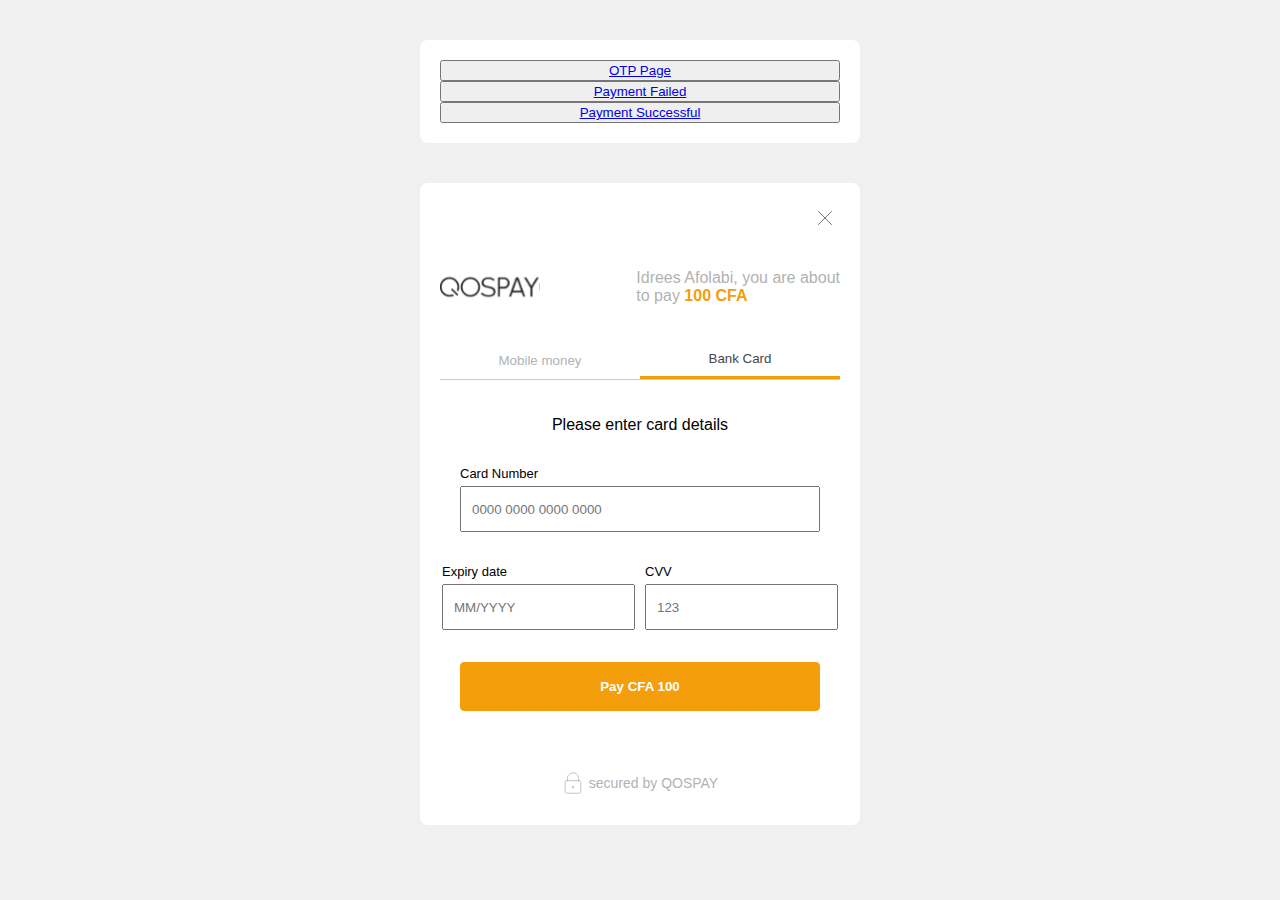
==== index.html @ f8eda6cd "QOS checkout" ====
<!DOCTYPE html>
<html lang="en">
  <head>
    <meta charset="UTF-8" />
    <meta name="viewport" content="width=device-width, initial-scale=1.0" />
    <link rel="stylesheet" href="./css/style.css" />
    <title>Vanilla Tabs</title>
  </head>

  <body>
    <div class="checkout-container">
        <button><a href="html\otppage.html">OTP Page</a></button>
        <button><a href="/html/paymentfailed.html">Payment Failed</a></button>
        <button><a href="/html/paymentsuccess.html">Payment Successful</a></button>
    </div>
    <div class="checkout-container">
      <div class="cancel-icon-div">
        <img class="cancel-icon" src="./assets/cancel.svg" alt="cancel" />
      </div>
      <div class="checkout-heading">
        <img class="qos-logo" src="./assets/qoslogo.svg" alt="qospay" />
        <p class="header-info">
          Idrees Afolabi, you are about <br />
          to pay
          <span class="header-info-price">100 CFA</span>
        </p>
      </div>
      <div class="content">
        <div class="tab-container">
          <div class="tab-header">
            <button class="tab-button active" onclick="changeTab(0)">
              Mobile money
            </button>
            <button class="tab-button" onclick="changeTab(1)">Bank Card</button>
          </div>
          <div class="tab-content">
            <div class="tab-pane active mobile-money">          <div class="content">
                <form>
                  <p>Please select operator</p>
                  <div class="input-div">
                    <label for="select-operator">Select operator</label>
                    <select id="select-operator" name="select-operator">
                        <option value="1">MTN</option>
                        <option value="2">Togo</option>
                        <option value="3">Benin</option>
                    </select>
                  </div>
                  <div class="input-div">
                    <label for="phone-number">Phone Number</label>
                    <input
                      type="tel"
                      id="phone-number"
                      name="phone-number"
                      placeholder="+234 70 000 0000"
                    />
                  </div>
                  <button type="submit" class="checkout-button">
                    Pay CFA 100
                  </button>
                </form>
              </div></div>
            <div class="tab-pane bank-card">
              <div class="content">
                <form>
                  <p>Please enter card details</p>
                  <div class="input-div">
                    <label for="card-number">Card Number</label>
                    <input
                      type="text"
                      id="card-number"
                      name="card-number"
                      placeholder="0000 0000 0000 0000"
                    />
                  </div>
                  <div class="input-div-group">
                    <div class="input-div">
                      <label for="expiry-date">Expiry date</label>
                      <input
                        type="text"
                        id="expiry-date"
                        name="expiry-date"
                        placeholder="MM/YYYY"
                      />
                    </div>
                    <div class="input-div">
                      <label for="cvv">CVV</label>
                      <input
                        type="text"
                        id="cvv"
                        name="cvv"
                        placeholder="123"
                      />
                    </div>
                  </div>
                  <button type="submit" class="checkout-button">
                    Pay CFA 100
                  </button>
                </form>
              </div>
            </div>
          </div>
        </div>
      </div>
      <div class="secured">
        <img class="lock-icon" src="./assets/lock.svg" alt="lock-icon" />
        <p>secured by QOSPAY</p>
      </div>
    </div>
    <script src="./js/main.js"></script>
  </body>
</html>
---- css/style.css ----
body {
  font-family: Arial, sans-serif;
  margin: 0;
  padding: 0;
  background-color: #f0f0f0;
}

.tab-container {
  max-width: 600px;
  margin: 20px auto 50px auto;
  overflow: hidden;
}

.tab-header {
  display: flex;
  border-bottom: 1px solid #ccc;
}

.tab-button {
  color: #b2b2b2;
  flex: 1;
  padding: 10px 20px;
  border: none;
  background-color: transparent;
  cursor: pointer;
  outline: none;
  transition: background-color 0.3s ease-in-out;
}

.tab-button.active {
  border-bottom: 3px solid #f59e0b;
  color: #45464e;
}

.tab-content {
  padding: 20px 20px 0 20px;
}

.tab-pane {
  display: none;
}

.tab-pane.active {
  display: block;
}

.checkout-container {
  width: 400px;
  height: max-content;
  padding: 20px 20px;
  margin: 40px auto;
  flex-shrink: 0;
  border-radius: 8px;
  background: #fff;
  display: flex;
  flex-direction: column;
}

.cancel-icon-div {
  display: flex;
  margin-left: auto;
  margin-bottom: 20px;
}

.cancel-icon {
  width: 30px;
}

.checkout-heading {
  display: flex;
  justify-content: space-between;
  color: #b2b2b2;
}
.qos-logo {
  width: 100px;
}

.checkout-heading span {
  color: #f59e0b;
  font-weight: 700;
  line-height: normal;
}
.content form {
  display: flex;
  flex-direction: column;
  justify-content: center;
  align-items: center;
  row-gap: 2rem;
}

.content p{
 margin-bottom: 0;
 text-align: center;
}
 .input-div {
  display: flex;
  flex-direction: column;
  width: 100%;
}
.input-div label {
  margin-bottom: 5px;
  font-size: 13px;
}

 .input-div input {
  height: 40px;
  padding-left: 10px;
}
.input-div select {
    height: 45px;
    padding-left: 10px;
  }

.bank-card .input-div-group {
  display: flex;
  gap: 10px;
}

.checkout-button {
  width: 100%;
  padding: 16px 0px;
  border-radius: 4px;
  border: 1px solid #f59e0b;
  background: #f59e0b;
  color: #fff;
  font-weight: 700;
  cursor: pointer;
}

.secured {
  display: flex;
  justify-content: center;
  align-items: center;
  gap: 5px;
}

.secured img {
  width: 22px;
}

.secured p {
  color: #b2b2b2;
  font-size: 14px;
}

.otp-page .content{
        padding: 20px;
 
}

.otp-page a{
    font-size: 12px;
    margin-top: -20px;
}

.otp-input-group{
    display: grid;
    grid-template-columns: repeat(4, 1fr);
    grid-gap: 10px;
}
.otp-input-group input{
    width: 40px;
    height: 40px;
}

.trans-icon{
    width: 60px;
}

.transation-page{
    padding: 20px;
}

.transation-page a{
    font-size: 12px;
    margin-top: -20px;
}

.transation-page div span{
color: #B2B2B2;
font-size: 14px;
}
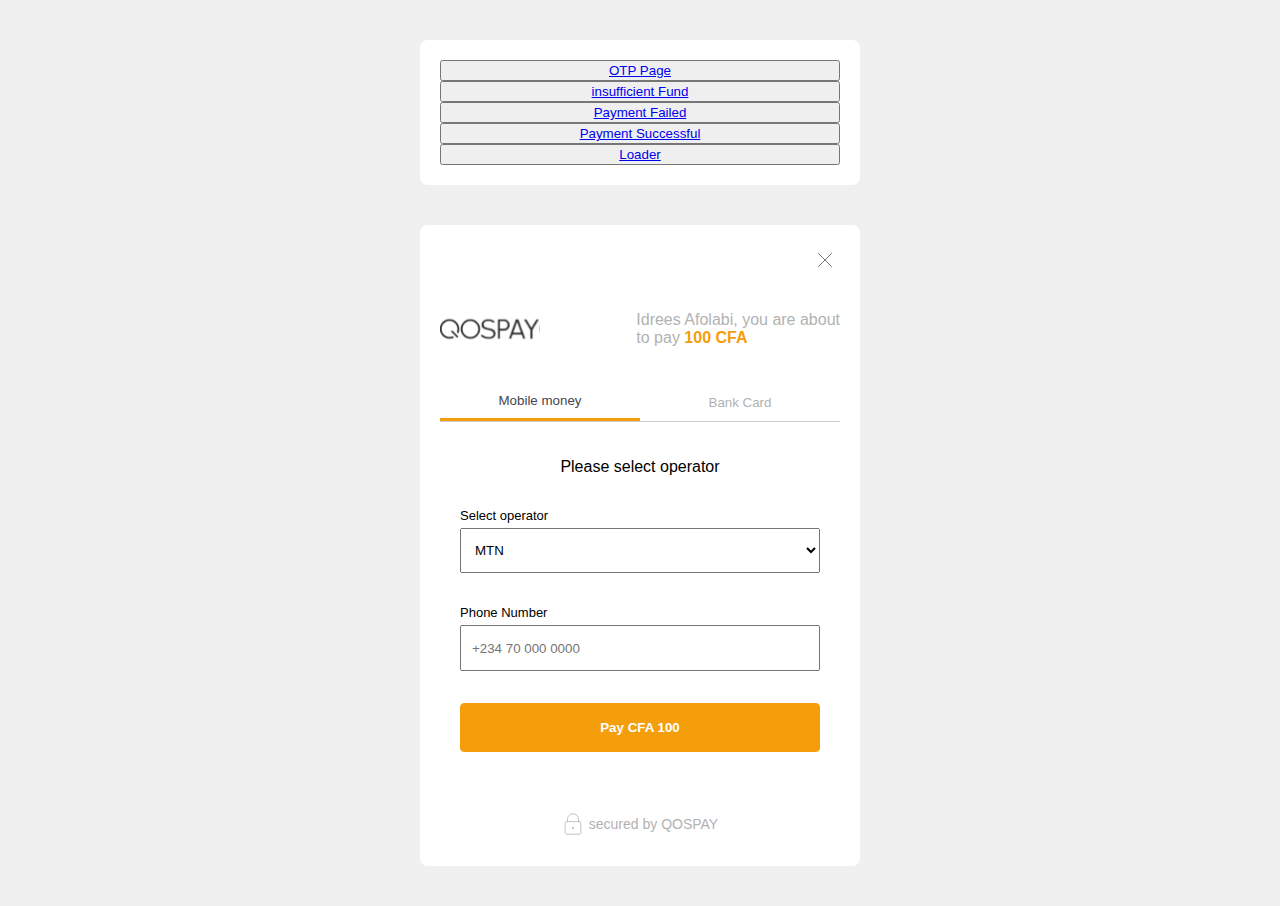
==== commit 6c59a368: "loader" ====
--- a/index.html
+++ b/index.html
@@ -4,14 +4,18 @@
     <meta charset="UTF-8" />
     <meta name="viewport" content="width=device-width, initial-scale=1.0" />
     <link rel="stylesheet" href="./css/style.css" />
-    <title>Vanilla Tabs</title>
+    <title>Checkout Page</title>
   </head>
 
   <body>
     <div class="checkout-container">
-        <button><a href="html\otppage.html">OTP Page</a></button>
-        <button><a href="/html/paymentfailed.html">Payment Failed</a></button>
-        <button><a href="/html/paymentsuccess.html">Payment Successful</a></button>
+      <button><a href="html\otppage.html">OTP Page</a></button>
+      <button><a href="/html/insufficientfund.html">insufficient Fund</a></button>
+      <button><a href="/html/paymentfailed.html">Payment Failed</a></button>
+      <button>
+        <a href="/html/paymentsuccess.html">Payment Successful</a>
+      </button>
+      <button><a href="/html/loader.html">Loader</a></button>
     </div>
     <div class="checkout-container">
       <div class="cancel-icon-div">
@@ -34,15 +38,16 @@
             <button class="tab-button" onclick="changeTab(1)">Bank Card</button>
           </div>
           <div class="tab-content">
-            <div class="tab-pane active mobile-money">          <div class="content">
+            <div class="tab-pane active mobile-money">
+              <div class="content">
                 <form>
                   <p>Please select operator</p>
                   <div class="input-div">
                     <label for="select-operator">Select operator</label>
                     <select id="select-operator" name="select-operator">
-                        <option value="1">MTN</option>
-                        <option value="2">Togo</option>
-                        <option value="3">Benin</option>
+                      <option value="1">MTN</option>
+                      <option value="2">Togo</option>
+                      <option value="3">Benin</option>
                     </select>
                   </div>
                   <div class="input-div">
@@ -58,7 +63,8 @@
                     Pay CFA 100
                   </button>
                 </form>
-              </div></div>
+              </div>
+            </div>
             <div class="tab-pane bank-card">
               <div class="content">
                 <form>
--- a/css/style.css
+++ b/css/style.css
@@ -179,4 +179,36 @@
 .transation-page div span{
 color: #B2B2B2;
 font-size: 14px;
+}
+
+.loader-container{
+  width: 400px;
+  height: 500px;
+  padding: 20px 20px;
+  margin: 40px auto;
+  flex-shrink: 0;
+  border-radius: 8px;
+  background: #fff;
+  display: flex;
+  flex-direction: column;
+  justify-content: space-between;
+  align-items: center;
+}
+
+.loader-logo{
+  margin-top: 100px;
+  width: 200px;
+  animation: fade 2s linear infinite both;
+}
+
+@keyframes fade {
+  0% {
+    opacity: 1;
+  }
+  50% {
+    opacity: 0.4;
+  }
+  100% {
+    opacity: 1;
+  }
 }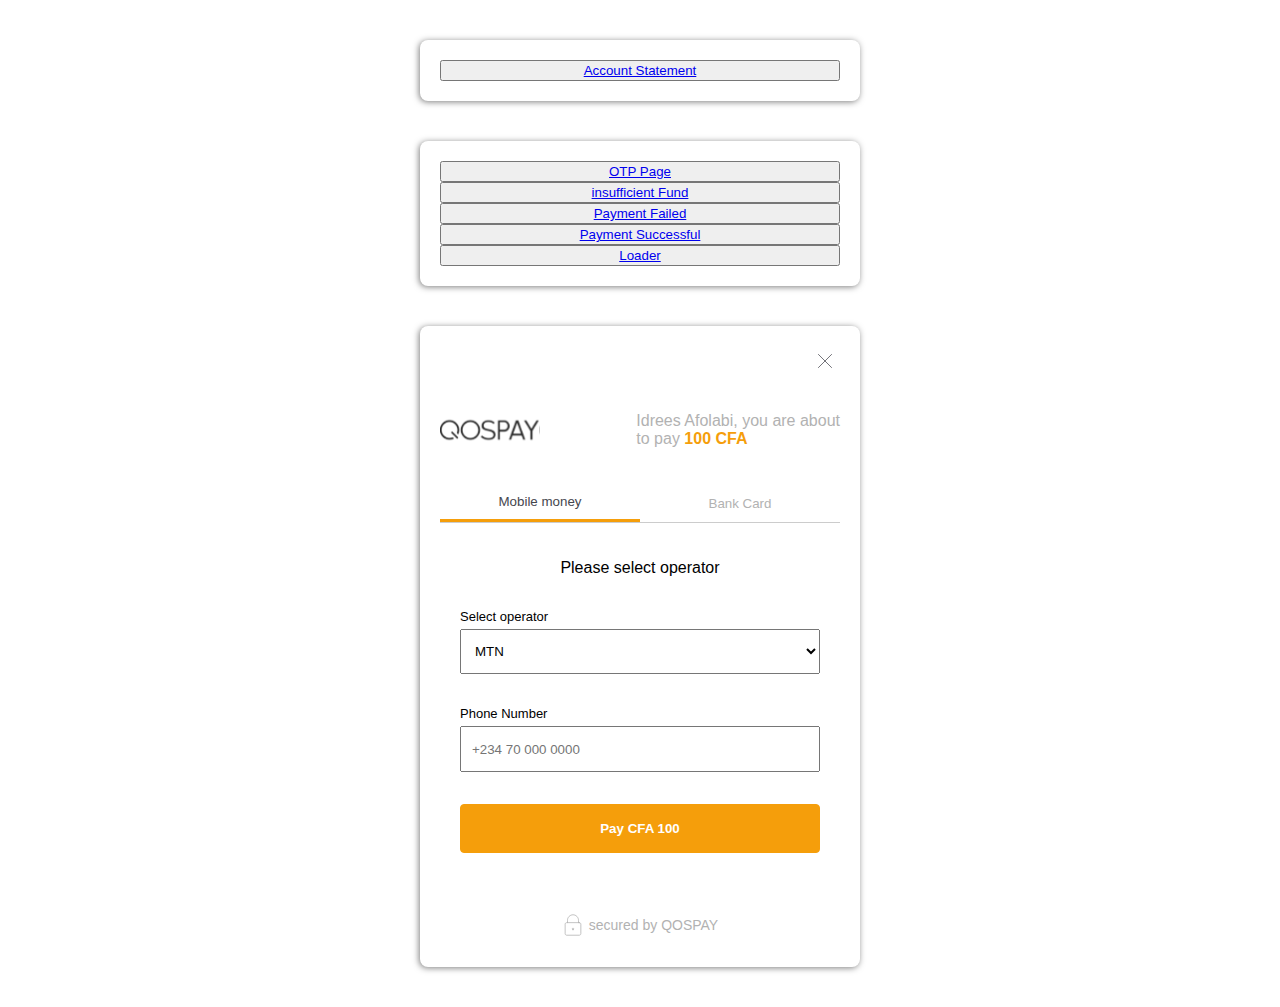
==== commit c373fa15: "account statement" ====
--- a/index.html
+++ b/index.html
@@ -8,6 +8,9 @@
   </head>
 
   <body>
+    <div class="checkout-container">
+      <button><a href="html/accountstatement/statement.html">Account Statement</a></button>
+    </div>
     <div class="checkout-container">
       <button><a href="html\otppage.html">OTP Page</a></button>
       <button><a href="/html/insufficientfund.html">insufficient Fund</a></button>
--- a/css/style.css
+++ b/css/style.css
@@ -2,7 +2,7 @@
   font-family: Arial, sans-serif;
   margin: 0;
   padding: 0;
-  background-color: #f0f0f0;
+  background-color: #fff;
 }
 
 .tab-container {
@@ -52,6 +52,9 @@
   flex-shrink: 0;
   border-radius: 8px;
   background: #fff;
+  -webkit-box-shadow: -1px 1px 6px 0px rgba(0, 0, 0, 0.5);
+  -moz-box-shadow: -1px 1px 6px 0px rgba(0, 0, 0, 0.5);
+  box-shadow: -1px 1px 6px 0px rgba(0, 0, 0, 0.5);
   display: flex;
   flex-direction: column;
 }
@@ -88,11 +91,11 @@
   row-gap: 2rem;
 }
 
-.content p{
- margin-bottom: 0;
- text-align: center;
-}
- .input-div {
+.content p {
+  margin-bottom: 0;
+  text-align: center;
+}
+.input-div {
   display: flex;
   flex-direction: column;
   width: 100%;
@@ -102,14 +105,14 @@
   font-size: 13px;
 }
 
- .input-div input {
+.input-div input {
   height: 40px;
   padding-left: 10px;
 }
 .input-div select {
-    height: 45px;
-    padding-left: 10px;
-  }
+  height: 45px;
+  padding-left: 10px;
+}
 
 .bank-card .input-div-group {
   display: flex;
@@ -143,45 +146,44 @@
   font-size: 14px;
 }
 
-.otp-page .content{
-        padding: 20px;
- 
-}
-
-.otp-page a{
-    font-size: 12px;
-    margin-top: -20px;
-}
-
-.otp-input-group{
-    display: grid;
-    grid-template-columns: repeat(4, 1fr);
-    grid-gap: 10px;
-}
-.otp-input-group input{
-    width: 40px;
-    height: 40px;
-}
-
-.trans-icon{
-    width: 60px;
-}
-
-.transation-page{
-    padding: 20px;
-}
-
-.transation-page a{
-    font-size: 12px;
-    margin-top: -20px;
-}
-
-.transation-page div span{
-color: #B2B2B2;
-font-size: 14px;
-}
-
-.loader-container{
+.otp-page .content {
+  padding: 20px;
+}
+
+.otp-page a {
+  font-size: 12px;
+  margin-top: -20px;
+}
+
+.otp-input-group {
+  display: grid;
+  grid-template-columns: repeat(4, 1fr);
+  grid-gap: 10px;
+}
+.otp-input-group input {
+  width: 40px;
+  height: 40px;
+}
+
+.trans-icon {
+  width: 60px;
+}
+
+.transation-page {
+  padding: 20px;
+}
+
+.transation-page a {
+  font-size: 12px;
+  margin-top: -20px;
+}
+
+.transation-page div span {
+  color: #b2b2b2;
+  font-size: 14px;
+}
+
+.loader-container {
   width: 400px;
   height: 500px;
   padding: 20px 20px;
@@ -189,13 +191,16 @@
   flex-shrink: 0;
   border-radius: 8px;
   background: #fff;
+  -webkit-box-shadow: -1px 1px 6px 0px rgba(0, 0, 0, 0.5);
+  -moz-box-shadow: -1px 1px 6px 0px rgba(0, 0, 0, 0.5);
+  box-shadow: -1px 1px 6px 0px rgba(0, 0, 0, 0.5);
   display: flex;
   flex-direction: column;
   justify-content: space-between;
   align-items: center;
 }
 
-.loader-logo{
+.loader-logo {
   margin-top: 100px;
   width: 200px;
   animation: fade 2s linear infinite both;
@@ -211,4 +216,11 @@
   100% {
     opacity: 1;
   }
-}+}
+
+@media (max-width: 760px) {
+  .checkout-container,
+  .loader-container {
+    width: 80%;
+  }
+}
